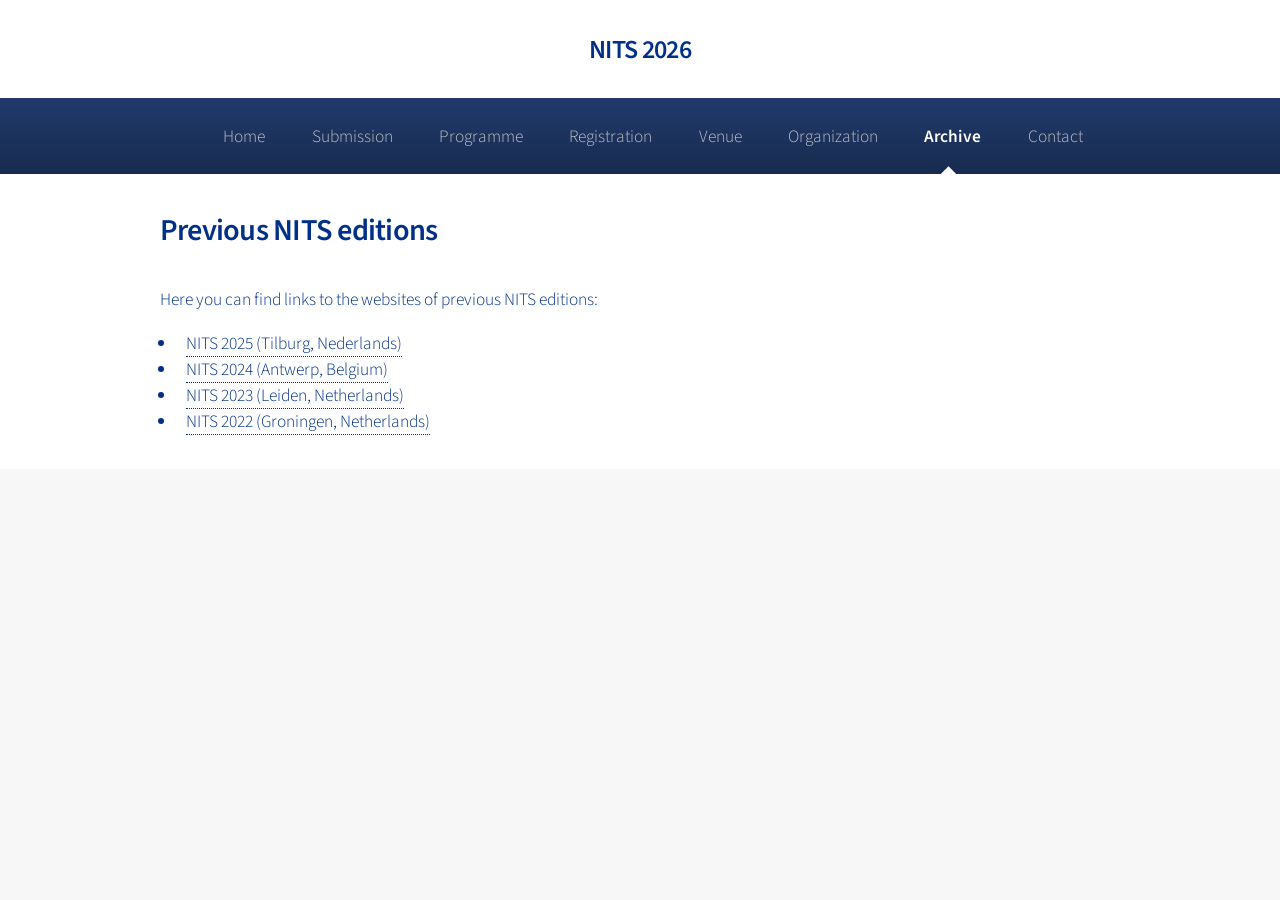
==== archive.html @ 0251e0e7 "Update archive.html" ====
<!DOCTYPE HTML>
<!--
	Arcana by HTML5 UP
	html5up.net | @ajlkn
	Free for personal and commercial use under the CCA 3.0 license (html5up.net/license)
-->
<html>
	<head>
		<title>NITS 2026</title>
		<meta http-equiv="Cache-Control" content="no-cache, no-store, must-revalidate" />
		<meta http-equiv="Pragma" content="no-cache" />
		<meta http-equiv="Expires" content="0" />
		<meta charset="utf-8" />
		<meta name="viewport" content="width=device-width, initial-scale=1, user-scalable=no" />
		<link rel="stylesheet" href="assets/css/main.css" />
		<link rel="icon" href="favicon.ico" type="image/x-icon" />
		<link rel="shortcut icon" href="favicon.ico" type="image/x-icon" />
	</head>
	<body class="is-preload">
		<div id="page-wrapper">
			<div id="header">
				<h1><a href="index.html" id="logo">NITS 2026</a></h1>
				<nav id="nav">
					<ul>
						<li><a href="index.html">Home</a></li>
						<li><a href="submission.html">Submission</a></li>
						<li><a href="programme.html">Programme</a></li>
						<li><a href="registration.html">Registration</a></li>
						<li><a href="venue.html">Venue</a></li>
						<li><a href="organization.html">Organization</a></li>
						<li class="current"><a href="archive.html">Archive</a></li>
						<li><a href="contact.html">Contact</a></li>
					</ul>
				</nav>
			</div>
			<section class="wrapper style1">
				<div class="container">
					<div id="content">
						<article>
							<header>
								<h2>Previous NITS editions</h2>
							</header>
							<p>Here you can find links to the websites of previous NITS editions:</p>
							<div>
								<ul>
									<li><a href="https://nitsnetwork.github.io/nits2025/">NITS 2025 (Tilburg, Nederlands)</a></li>
									<li><a href="https://2024nits.github.io">NITS 2024 (Antwerp, Belgium)</a></li>
									<li><a href="https://nits2022.github.io">NITS 2023 (Leiden, Netherlands)</a></li>
									<li><a href="https://nits2022.github.io/2022">NITS 2022 (Groningen, Netherlands)</a></li>
								</ul>
							</div>
						</article>
					</div>
				</div>
			</section>
			<script src="assets/js/jquery.min.js"></script>
			<script src="assets/js/jquery.dropotron.min.js"></script>
			<script src="assets/js/browser.min.js"></script>
			<script src="assets/js/breakpoints.min.js"></script>
			<script src="assets/js/util.js"></script>
			<script src="assets/js/main.js"></script>
		</div>
	</body>
</html>
---- assets/css/main.css ----
@import url("fontawesome-all.min.css");
@import url("https://fonts.googleapis.com/css?family=Source+Sans+Pro:300,300italic,600,600italic");

/*
	Arcana by HTML5 UP
	html5up.net | @ajlkn
	Free for personal and commercial use under the CCA 3.0 license (html5up.net/license)
*/

html, body, div, span, applet, object,
h1, h2, h3, h4, h5, h6, p, blockquote,
pre, a, abbr, acronym, address, big, cite,
code, del, dfn, em, img, ins, kbd, q, s, samp,
small, strike, strong, sub, sup, tt, var, b,
u, i, center, dl, dt, dd, ol, ul, li, fieldset,
form, label, legend, table, caption, tbody,
tfoot, thead, tr, article, aside,
canvas, details, embed, figure, figcaption,
footer, header, hgroup, menu, nav, output, ruby,
section, summary, time, mark, audio, video {
	margin: 0;
	padding: 0;
	border: 0;
	font-size: 100%;
	font: inherit;
	vertical-align: baseline;}

td{
	margin: 0;
	padding: 0;
	border: 0;
	font-size: 100%;
	font: inherit;
	text-align: left;
}

iframe {
      margin: 0 auto;
      display: block;
      width: 100%;
}

th{
	margin: 0;
	padding: 0;
	border: 0;
	font-size: 100%;
	font-weight: bold;
	text-align: left;
}

article, aside, details, figcaption, figure,
footer, header, hgroup, menu, nav, section {
	display: block;}

body {
	line-height: 1;
}

ol, ul {
	list-style: none;
}

blockquote, q {
	quotes: none;
}

	blockquote:before, blockquote:after, q:before, q:after {
		content: '';
		content: none;
	}

table {
	border-collapse: collapse;
	border-spacing: 0;
}

body {
	-webkit-text-size-adjust: none;
}

mark {
	background-color: transparent;
	color: inherit;
}

input::-moz-focus-inner {
	border: 0;
	padding: 0;
}

input, select, textarea {
	-moz-appearance: none;
	-webkit-appearance: none;
	-ms-appearance: none;
	appearance: none;
}

/* Basic */

	html {
		box-sizing: border-box;
	}

	*, *:before, *:after {
		box-sizing: inherit;
	}

	body {
		background: #f7f7f7 url("images/bg01.png");
	}

		body.is-preload *, body.is-preload *:before, body.is-preload *:after {
			-moz-animation: none !important;
			-webkit-animation: none !important;
			-ms-animation: none !important;
			animation: none !important;
			-moz-transition: none !important;
			-webkit-transition: none !important;
			-ms-transition: none !important;
			transition: none !important;
		}

	body, input, select, textarea {
		color: #003087;
		font-family: 'Source Sans Pro', sans-serif;
		font-size: 16pt;
		font-weight: 300;
		line-height: 1.65em;
	}

	a {
		-moz-transition: color 0.2s ease-in-out, border-color 0.2s ease-in-out, opacity 0.2s ease-in-out;
		-webkit-transition: color 0.2s ease-in-out, border-color 0.2s ease-in-out, opacity 0.2s ease-in-out;
		-ms-transition: color 0.2s ease-in-out, border-color 0.2s ease-in-out, opacity 0.2s ease-in-out;
		transition: color 0.2s ease-in-out, border-color 0.2s ease-in-out, opacity 0.2s ease-in-out;
		color: #003087;
		text-decoration: none;
		border-bottom: dotted 1px;
	}

		a:hover {
			color: #003087;
			border-bottom-color: transparent;
		}

	strong, b {
		font-weight: 600;
	}

	em, i {
		font-style: italic;
	}

	p, ul, ol, dl, table, blockquote {
		margin: 0 0 1em 0;
	}

	h1, h2, h3, h4, h5, h6 {
		color: inherit;
		font-weight: 600;
		line-height: 1.75em;
		margin-bottom: 1em;
	}

		h1 a, h2 a, h3 a, h4 a, h5 a, h6 a {
			color: inherit;
			text-decoration: none;
		}

		h1 em, h2 em, h3 em, h4 em, h5 em, h6 em {
			font-style: normal;
			font-weight: 300;
		}

	h2 {
		font-size: 1.75em;
		letter-spacing: -0.025em;
	}

	h3 {
		font-size: 1.2em;
		letter-spacing: -0.025em;
	}

	sub {
		font-size: 0.8em;
		position: relative;
		top: 0.5em;
	}

	sup {
		font-size: 0.8em;
		position: relative;
		top: -0.5em;
	}

	hr {
		border-top: solid 1px #e0e0e0;
		border: 0;
		margin-bottom: 1.5em;
	}

	blockquote {
		border-left: solid 0.5em #e0e0e0;
		font-style: italic;
		padding: 1em 0 1em 2em;
	}

/* Container */

	.container {
		margin: 0 auto;
		max-width: 100%;
		width: 1400px;
	}

		@media screen and (max-width: 1680px) {

			.container {
				width: 1200px;
			}

		}

		@media screen and (max-width: 1280px) {

			.container {
				width: 960px;
			}

		}

		@media screen and (max-width: 980px) {

			.container {
				width: 95%;
			}

		}

		@media screen and (max-width: 840px) {

			.container {
				width: 95%;
			}

		}

		@media screen and (max-width: 736px) {

			.container {
				width: 90%;
			}

		}

		@media screen and (max-width: 480px) {

			.container {
				width: 100%;
			}

		}

/* Row */

	.row {
		display: flex;
		flex-wrap: wrap;
		box-sizing: border-box;
		align-items: stretch;
	}

		.row > * {
			box-sizing: border-box;
		}

		.row.gtr-uniform > * > :last-child {
			margin-bottom: 0;
		}

		.row.aln-left {
			justify-content: flex-start;
		}

		.row.aln-center {
			justify-content: center;
		}

		.row.aln-right {
			justify-content: flex-end;
		}

		.row.aln-top {
			align-items: flex-start;
		}

		.row.aln-middle {
			align-items: center;
		}

		.row.aln-bottom {
			align-items: flex-end;
		}

		.row > .imp {
			order: -1;
		}

		.row > .col-1 {
			width: 8.33333%;
		}

		.row > .off-1 {
			margin-left: 8.33333%;
		}

		.row > .col-2 {
			width: 16.66667%;
		}

		.row > .off-2 {
			margin-left: 16.66667%;
		}

		.row > .col-3 {
			width: 25%;
		}

		.row > .off-3 {
			margin-left: 25%;
		}

		.row > .col-4 {
			width: 33.33333%;
		}

		.row > .off-4 {
			margin-left: 33.33333%;
		}

		.row > .col-5 {
			width: 41.66667%;
		}

		.row > .off-5 {
			margin-left: 41.66667%;
		}

		.row > .col-6 {
			width: 50%;
		}

		.row > .off-6 {
			margin-left: 50%;
		}

		.row > .col-7 {
			width: 58.33333%;
		}

		.row > .off-7 {
			margin-left: 58.33333%;
		}

		.row > .col-8 {
			width: 66.66667%;
		}

		.row > .off-8 {
			margin-left: 66.66667%;
		}

		.row > .col-9 {
			width: 75%;
		}

		.row > .off-9 {
			margin-left: 75%;
		}

		.row > .col-10 {
			width: 83.33333%;
		}

		.row > .off-10 {
			margin-left: 83.33333%;
		}

		.row > .col-11 {
			width: 91.66667%;
		}

		.row > .off-11 {
			margin-left: 91.66667%;
		}

		.row > .col-12 {
			width: 100%;
		}

		.row > .off-12 {
			margin-left: 100%;
		}

		.row.gtr-0 {
			margin-top: 0px;
			margin-left: 0px;
		}

			.row.gtr-0 > * {
				padding: 0px 0 0 0px;
			}

			.row.gtr-0.gtr-uniform {
				margin-top: 0px;
			}

				.row.gtr-0.gtr-uniform > * {
					padding-top: 0px;
				}

		.row.gtr-25 {
			margin-top: -12.5px;
			margin-left: -12.5px;
		}

			.row.gtr-25 > * {
				padding: 12.5px 0 0 12.5px;
			}

			.row.gtr-25.gtr-uniform {
				margin-top: -12.5px;
			}

				.row.gtr-25.gtr-uniform > * {
					padding-top: 12.5px;
				}

		.row.gtr-50 {
			margin-top: -25px;
			margin-left: -25px;
		}

			.row.gtr-50 > * {
				padding: 25px 0 0 25px;
			}

			.row.gtr-50.gtr-uniform {
				margin-top: -25px;
			}

				.row.gtr-50.gtr-uniform > * {
					padding-top: 25px;
				}

		.row {
			margin-top: -50px;
			margin-left: -50px;
		}

			.row > * {
				padding: 50px 0 0 50px;
			}

			.row.gtr-uniform {
				margin-top: -50px;
			}

				.row.gtr-uniform > * {
					padding-top: 50px;
				}

		.row.gtr-150 {
			margin-top: -75px;
			margin-left: -75px;
		}

			.row.gtr-150 > * {
				padding: 75px 0 0 75px;
			}

			.row.gtr-150.gtr-uniform {
				margin-top: -75px;
			}

				.row.gtr-150.gtr-uniform > * {
					padding-top: 75px;
				}

		.row.gtr-200 {
			margin-top: -100px;
			margin-left: -100px;
		}

			.row.gtr-200 > * {
				padding: 100px 0 0 100px;
			}

			.row.gtr-200.gtr-uniform {
				margin-top: -100px;
			}

				.row.gtr-200.gtr-uniform > * {
					padding-top: 100px;
				}

		@media screen and (max-width: 1680px) {

			.row {
				display: flex;
				flex-wrap: wrap;
				box-sizing: border-box;
				align-items: stretch;
			}

				.row > * {
					box-sizing: border-box;
				}

				.row.gtr-uniform > * > :last-child {
					margin-bottom: 0;
				}

				.row.aln-left {
					justify-content: flex-start;
				}

				.row.aln-center {
					justify-content: center;
				}

				.row.aln-right {
					justify-content: flex-end;
				}

				.row.aln-top {
					align-items: flex-start;
				}

				.row.aln-middle {
					align-items: center;
				}

				.row.aln-bottom {
					align-items: flex-end;
				}

				.row > .imp-wide {
					order: -1;
				}

				.row > .col-1-wide {
					width: 8.33333%;
				}

				.row > .off-1-wide {
					margin-left: 8.33333%;
				}

				.row > .col-2-wide {
					width: 16.66667%;
				}

				.row > .off-2-wide {
					margin-left: 16.66667%;
				}

				.row > .col-3-wide {
					width: 25%;
				}

				.row > .off-3-wide {
					margin-left: 25%;
				}

				.row > .col-4-wide {
					width: 33.33333%;
				}

				.row > .off-4-wide {
					margin-left: 33.33333%;
				}

				.row > .col-5-wide {
					width: 41.66667%;
				}

				.row > .off-5-wide {
					margin-left: 41.66667%;
				}

				.row > .col-6-wide {
					width: 50%;
				}

				.row > .off-6-wide {
					margin-left: 50%;
				}

				.row > .col-7-wide {
					width: 58.33333%;
				}

				.row > .off-7-wide {
					margin-left: 58.33333%;
				}

				.row > .col-8-wide {
					width: 66.66667%;
				}

				.row > .off-8-wide {
					margin-left: 66.66667%;
				}

				.row > .col-9-wide {
					width: 75%;
				}

				.row > .off-9-wide {
					margin-left: 75%;
				}

				.row > .col-10-wide {
					width: 83.33333%;
				}

				.row > .off-10-wide {
					margin-left: 83.33333%;
				}

				.row > .col-11-wide {
					width: 91.66667%;
				}

				.row > .off-11-wide {
					margin-left: 91.66667%;
				}

				.row > .col-12-wide {
					width: 100%;
				}

				.row > .off-12-wide {
					margin-left: 100%;
				}

				.row.gtr-0 {
					margin-top: 0px;
					margin-left: 0px;
				}

					.row.gtr-0 > * {
						padding: 0px 0 0 0px;
					}

					.row.gtr-0.gtr-uniform {
						margin-top: 0px;
					}

						.row.gtr-0.gtr-uniform > * {
							padding-top: 0px;
						}

				.row.gtr-25 {
					margin-top: -10px;
					margin-left: -10px;
				}

					.row.gtr-25 > * {
						padding: 10px 0 0 10px;
					}

					.row.gtr-25.gtr-uniform {
						margin-top: -10px;
					}

						.row.gtr-25.gtr-uniform > * {
							padding-top: 10px;
						}

				.row.gtr-50 {
					margin-top: -20px;
					margin-left: -20px;
				}

					.row.gtr-50 > * {
						padding: 20px 0 0 20px;
					}

					.row.gtr-50.gtr-uniform {
						margin-top: -20px;
					}

						.row.gtr-50.gtr-uniform > * {
							padding-top: 20px;
						}

				.row {
					margin-top: -40px;
					margin-left: -40px;
				}

					.row > * {
						padding: 40px 0 0 40px;
					}

					.row.gtr-uniform {
						margin-top: -40px;
					}

						.row.gtr-uniform > * {
							padding-top: 40px;
						}

				.row.gtr-150 {
					margin-top: -60px;
					margin-left: -60px;
				}

					.row.gtr-150 > * {
						padding: 60px 0 0 60px;
					}

					.row.gtr-150.gtr-uniform {
						margin-top: -60px;
					}

						.row.gtr-150.gtr-uniform > * {
							padding-top: 60px;
						}

				.row.gtr-200 {
					margin-top: -80px;
					margin-left: -80px;
				}

					.row.gtr-200 > * {
						padding: 80px 0 0 80px;
					}

					.row.gtr-200.gtr-uniform {
						margin-top: -80px;
					}

						.row.gtr-200.gtr-uniform > * {
							padding-top: 80px;
						}

		}

		@media screen and (max-width: 1280px) {

			.row {
				display: flex;
				flex-wrap: wrap;
				box-sizing: border-box;
				align-items: stretch;
			}

				.row > * {
					box-sizing: border-box;
				}

				.row.gtr-uniform > * > :last-child {
					margin-bottom: 0;
				}

				.row.aln-left {
					justify-content: flex-start;
				}

				.row.aln-center {
					justify-content: center;
				}

				.row.aln-right {
					justify-content: flex-end;
				}

				.row.aln-top {
					align-items: flex-start;
				}

				.row.aln-middle {
					align-items: center;
				}

				.row.aln-bottom {
					align-items: flex-end;
				}

				.row > .imp-normal {
					order: -1;
				}

				.row > .col-1-normal {
					width: 8.33333%;
				}

				.row > .off-1-normal {
					margin-left: 8.33333%;
				}

				.row > .col-2-normal {
					width: 16.66667%;
				}

				.row > .off-2-normal {
					margin-left: 16.66667%;
				}

				.row > .col-3-normal {
					width: 25%;
				}

				.row > .off-3-normal {
					margin-left: 25%;
				}

				.row > .col-4-normal {
					width: 33.33333%;
				}

				.row > .off-4-normal {
					margin-left: 33.33333%;
				}

				.row > .col-5-normal {
					width: 41.66667%;
				}

				.row > .off-5-normal {
					margin-left: 41.66667%;
				}

				.row > .col-6-normal {
					width: 50%;
				}

				.row > .off-6-normal {
					margin-left: 50%;
				}

				.row > .col-7-normal {
					width: 58.33333%;
				}

				.row > .off-7-normal {
					margin-left: 58.33333%;
				}

				.row > .col-8-normal {
					width: 66.66667%;
				}

				.row > .off-8-normal {
					margin-left: 66.66667%;
				}

				.row > .col-9-normal {
					width: 75%;
				}

				.row > .off-9-normal {
					margin-left: 75%;
				}

				.row > .col-10-normal {
					width: 83.33333%;
				}

				.row > .off-10-normal {
					margin-left: 83.33333%;
				}

				.row > .col-11-normal {
					width: 91.66667%;
				}

				.row > .off-11-normal {
					margin-left: 91.66667%;
				}

				.row > .col-12-normal {
					width: 100%;
				}

				.row > .off-12-normal {
					margin-left: 100%;
				}

				.row.gtr-0 {
					margin-top: 0px;
					margin-left: 0px;
				}

					.row.gtr-0 > * {
						padding: 0px 0 0 0px;
					}

					.row.gtr-0.gtr-uniform {
						margin-top: 0px;
					}

						.row.gtr-0.gtr-uniform > * {
							padding-top: 0px;
						}

				.row.gtr-25 {
					margin-top: -7.5px;
					margin-left: -7.5px;
				}

					.row.gtr-25 > * {
						padding: 7.5px 0 0 7.5px;
					}

					.row.gtr-25.gtr-uniform {
						margin-top: -7.5px;
					}

						.row.gtr-25.gtr-uniform > * {
							padding-top: 7.5px;
						}

				.row.gtr-50 {
					margin-top: -15px;
					margin-left: -15px;
				}

					.row.gtr-50 > * {
						padding: 15px 0 0 15px;
					}

					.row.gtr-50.gtr-uniform {
						margin-top: -15px;
					}

						.row.gtr-50.gtr-uniform > * {
							padding-top: 15px;
						}

				.row {
					margin-top: -30px;
					margin-left: -30px;
				}

					.row > * {
						padding: 30px 0 0 30px;
					}

					.row.gtr-uniform {
						margin-top: -30px;
					}

						.row.gtr-uniform > * {
							padding-top: 30px;
						}

				.row.gtr-150 {
					margin-top: -45px;
					margin-left: -45px;
				}

					.row.gtr-150 > * {
						padding: 45px 0 0 45px;
					}

					.row.gtr-150.gtr-uniform {
						margin-top: -45px;
					}

						.row.gtr-150.gtr-uniform > * {
							padding-top: 45px;
						}

				.row.gtr-200 {
					margin-top: -60px;
					margin-left: -60px;
				}

					.row.gtr-200 > * {
						padding: 60px 0 0 60px;
					}

					.row.gtr-200.gtr-uniform {
						margin-top: -60px;
					}

						.row.gtr-200.gtr-uniform > * {
							padding-top: 60px;
						}

		}

		@media screen and (max-width: 980px) {

			.row {
				display: flex;
				flex-wrap: wrap;
				box-sizing: border-box;
				align-items: stretch;
			}

				.row > * {
					box-sizing: border-box;
				}

				.row.gtr-uniform > * > :last-child {
					margin-bottom: 0;
				}

				.row.aln-left {
					justify-content: flex-start;
				}

				.row.aln-center {
					justify-content: center;
				}

				.row.aln-right {
					justify-content: flex-end;
				}

				.row.aln-top {
					align-items: flex-start;
				}

				.row.aln-middle {
					align-items: center;
				}

				.row.aln-bottom {
					align-items: flex-end;
				}

				.row > .imp-narrow {
					order: -1;
				}

				.row > .col-1-narrow {
					width: 8.33333%;
				}

				.row > .off-1-narrow {
					margin-left: 8.33333%;
				}

				.row > .col-2-narrow {
					width: 16.66667%;
				}

				.row > .off-2-narrow {
					margin-left: 16.66667%;
				}

				.row > .col-3-narrow {
					width: 25%;
				}

				.row > .off-3-narrow {
					margin-left: 25%;
				}

				.row > .col-4-narrow {
					width: 33.33333%;
				}

				.row > .off-4-narrow {
					margin-left: 33.33333%;
				}

				.row > .col-5-narrow {
					width: 41.66667%;
				}

				.row > .off-5-narrow {
					margin-left: 41.66667%;
				}

				.row > .col-6-narrow {
					width: 50%;
				}

				.row > .off-6-narrow {
					margin-left: 50%;
				}

				.row > .col-7-narrow {
					width: 58.33333%;
				}

				.row > .off-7-narrow {
					margin-left: 58.33333%;
				}

				.row > .col-8-narrow {
					width: 66.66667%;
				}

				.row > .off-8-narrow {
					margin-left: 66.66667%;
				}

				.row > .col-9-narrow {
					width: 75%;
				}

				.row > .off-9-narrow {
					margin-left: 75%;
				}

				.row > .col-10-narrow {
					width: 83.33333%;
				}

				.row > .off-10-narrow {
					margin-left: 83.33333%;
				}

				.row > .col-11-narrow {
					width: 91.66667%;
				}

				.row > .off-11-narrow {
					margin-left: 91.66667%;
				}

				.row > .col-12-narrow {
					width: 100%;
				}

				.row > .off-12-narrow {
					margin-left: 100%;
				}

				.row.gtr-0 {
					margin-top: 0px;
					margin-left: 0px;
				}

					.row.gtr-0 > * {
						padding: 0px 0 0 0px;
					}

					.row.gtr-0.gtr-uniform {
						margin-top: 0px;
					}

						.row.gtr-0.gtr-uniform > * {
							padding-top: 0px;
						}

				.row.gtr-25 {
					margin-top: -7.5px;
					margin-left: -7.5px;
				}

					.row.gtr-25 > * {
						padding: 7.5px 0 0 7.5px;
					}

					.row.gtr-25.gtr-uniform {
						margin-top: -7.5px;
					}

						.row.gtr-25.gtr-uniform > * {
							padding-top: 7.5px;
						}

				.row.gtr-50 {
					margin-top: -15px;
					margin-left: -15px;
				}

					.row.gtr-50 > * {
						padding: 15px 0 0 15px;
					}

					.row.gtr-50.gtr-uniform {
						margin-top: -15px;
					}

						.row.gtr-50.gtr-uniform > * {
							padding-top: 15px;
						}

				.row {
					margin-top: -30px;
					margin-left: -30px;
				}

					.row > * {
						padding: 30px 0 0 30px;
					}

					.row.gtr-uniform {
						margin-top: -30px;
					}

						.row.gtr-uniform > * {
							padding-top: 30px;
						}

				.row.gtr-150 {
					margin-top: -45px;
					margin-left: -45px;
				}

					.row.gtr-150 > * {
						padding: 45px 0 0 45px;
					}

					.row.gtr-150.gtr-uniform {
						margin-top: -45px;
					}

						.row.gtr-150.gtr-uniform > * {
							padding-top: 45px;
						}

				.row.gtr-200 {
					margin-top: -60px;
					margin-left: -60px;
				}

					.row.gtr-200 > * {
						padding: 60px 0 0 60px;
					}

					.row.gtr-200.gtr-uniform {
						margin-top: -60px;
					}

						.row.gtr-200.gtr-uniform > * {
							padding-top: 60px;
						}

		}

		@media screen and (max-width: 840px) {

			.row {
				display: flex;
				flex-wrap: wrap;
				box-sizing: border-box;
				align-items: stretch;
			}

				.row > * {
					box-sizing: border-box;
				}

				.row.gtr-uniform > * > :last-child {
					margin-bottom: 0;
				}

				.row.aln-left {
					justify-content: flex-start;
				}

				.row.aln-center {
					justify-content: center;
				}

				.row.aln-right {
					justify-content: flex-end;
				}

				.row.aln-top {
					align-items: flex-start;
				}

				.row.aln-middle {
					align-items: center;
				}

				.row.aln-bottom {
					align-items: flex-end;
				}

				.row > .imp-narrower {
					order: -1;
				}

				.row > .col-1-narrower {
					width: 8.33333%;
				}

				.row > .off-1-narrower {
					margin-left: 8.33333%;
				}

				.row > .col-2-narrower {
					width: 16.66667%;
				}

				.row > .off-2-narrower {
					margin-left: 16.66667%;
				}

				.row > .col-3-narrower {
					width: 25%;
				}

				.row > .off-3-narrower {
					margin-left: 25%;
				}

				.row > .col-4-narrower {
					width: 33.33333%;
				}

				.row > .off-4-narrower {
					margin-left: 33.33333%;
				}

				.row > .col-5-narrower {
					width: 41.66667%;
				}

				.row > .off-5-narrower {
					margin-left: 41.66667%;
				}

				.row > .col-6-narrower {
					width: 50%;
				}

				.row > .off-6-narrower {
					margin-left: 50%;
				}

				.row > .col-7-narrower {
					width: 58.33333%;
				}

				.row > .off-7-narrower {
					margin-left: 58.33333%;
				}

				.row > .col-8-narrower {
					width: 66.66667%;
				}

				.row > .off-8-narrower {
					margin-left: 66.66667%;
				}

				.row > .col-9-narrower {
					width: 75%;
				}

				.row > .off-9-narrower {
					margin-left: 75%;
				}

				.row > .col-10-narrower {
					width: 83.33333%;
				}

				.row > .off-10-narrower {
					margin-left: 83.33333%;
				}

				.row > .col-11-narrower {
					width: 91.66667%;
				}

				.row > .off-11-narrower {
					margin-left: 91.66667%;
				}

				.row > .col-12-narrower {
					width: 100%;
				}

				.row > .off-12-narrower {
					margin-left: 100%;
				}

				.row.gtr-0 {
					margin-top: 0px;
					margin-left: 0px;
				}

					.row.gtr-0 > * {
						padding: 0px 0 0 0px;
					}

					.row.gtr-0.gtr-uniform {
						margin-top: 0px;
					}

						.row.gtr-0.gtr-uniform > * {
							padding-top: 0px;
						}

				.row.gtr-25 {
					margin-top: -7.5px;
					margin-left: -7.5px;
				}

					.row.gtr-25 > * {
						padding: 7.5px 0 0 7.5px;
					}

					.row.gtr-25.gtr-uniform {
						margin-top: -7.5px;
					}

						.row.gtr-25.gtr-uniform > * {
							padding-top: 7.5px;
						}

				.row.gtr-50 {
					margin-top: -15px;
					margin-left: -15px;
				}

					.row.gtr-50 > * {
						padding: 15px 0 0 15px;
					}

					.row.gtr-50.gtr-uniform {
						margin-top: -15px;
					}

						.row.gtr-50.gtr-uniform > * {
							padding-top: 15px;
						}

				.row {
					margin-top: -30px;
					margin-left: -30px;
				}

					.row > * {
						padding: 30px 0 0 30px;
					}

					.row.gtr-uniform {
						margin-top: -30px;
					}

						.row.gtr-uniform > * {
							padding-top: 30px;
						}

				.row.gtr-150 {
					margin-top: -45px;
					margin-left: -45px;
				}

					.row.gtr-150 > * {
						padding: 45px 0 0 45px;
					}

					.row.gtr-150.gtr-uniform {
						margin-top: -45px;
					}

						.row.gtr-150.gtr-uniform > * {
							padding-top: 45px;
						}

				.row.gtr-200 {
					margin-top: -60px;
					margin-left: -60px;
				}

					.row.gtr-200 > * {
						padding: 60px 0 0 60px;
					}

					.row.gtr-200.gtr-uniform {
						margin-top: -60px;
					}

						.row.gtr-200.gtr-uniform > * {
							padding-top: 60px;
						}

		}

		@media screen and (max-width: 736px) {

			.row {
				display: flex;
				flex-wrap: wrap;
				box-sizing: border-box;
				align-items: stretch;
			}

				.row > * {
					box-sizing: border-box;
				}

				.row.gtr-uniform > * > :last-child {
					margin-bottom: 0;
				}

				.row.aln-left {
					justify-content: flex-start;
				}

				.row.aln-center {
					justify-content: center;
				}

				.row.aln-right {
					justify-content: flex-end;
				}

				.row.aln-top {
					align-items: flex-start;
				}

				.row.aln-middle {
					align-items: center;
				}

				.row.aln-bottom {
					align-items: flex-end;
				}

				.row > .imp-mobile {
					order: -1;
				}

				.row > .col-1-mobile {
					width: 8.33333%;
				}

				.row > .off-1-mobile {
					margin-left: 8.33333%;
				}

				.row > .col-2-mobile {
					width: 16.66667%;
				}

				.row > .off-2-mobile {
					margin-left: 16.66667%;
				}

				.row > .col-3-mobile {
					width: 25%;
				}

				.row > .off-3-mobile {
					margin-left: 25%;
				}

				.row > .col-4-mobile {
					width: 33.33333%;
				}

				.row > .off-4-mobile {
					margin-left: 33.33333%;
				}

				.row > .col-5-mobile {
					width: 41.66667%;
				}

				.row > .off-5-mobile {
					margin-left: 41.66667%;
				}

				.row > .col-6-mobile {
					width: 50%;
				}

				.row > .off-6-mobile {
					margin-left: 50%;
				}

				.row > .col-7-mobile {
					width: 58.33333%;
				}

				.row > .off-7-mobile {
					margin-left: 58.33333%;
				}

				.row > .col-8-mobile {
					width: 66.66667%;
				}

				.row > .off-8-mobile {
					margin-left: 66.66667%;
				}

				.row > .col-9-mobile {
					width: 75%;
				}

				.row > .off-9-mobile {
					margin-left: 75%;
				}

				.row > .col-10-mobile {
					width: 83.33333%;
				}

				.row > .off-10-mobile {
					margin-left: 83.33333%;
				}

				.row > .col-11-mobile {
					width: 91.66667%;
				}

				.row > .off-11-mobile {
					margin-left: 91.66667%;
				}

				.row > .col-12-mobile {
					width: 100%;
				}

				.row > .off-12-mobile {
					margin-left: 100%;
				}

				.row.gtr-0 {
					margin-top: 0px;
					margin-left: 0px;
				}

					.row.gtr-0 > * {
						padding: 0px 0 0 0px;
					}

					.row.gtr-0.gtr-uniform {
						margin-top: 0px;
					}

						.row.gtr-0.gtr-uniform > * {
							padding-top: 0px;
						}

				.row.gtr-25 {
					margin-top: -5px;
					margin-left: -5px;
				}

					.row.gtr-25 > * {
						padding: 5px 0 0 5px;
					}

					.row.gtr-25.gtr-uniform {
						margin-top: -5px;
					}

						.row.gtr-25.gtr-uniform > * {
							padding-top: 5px;
						}

				.row.gtr-50 {
					margin-top: -10px;
					margin-left: -10px;
				}

					.row.gtr-50 > * {
						padding: 10px 0 0 10px;
					}

					.row.gtr-50.gtr-uniform {
						margin-top: -10px;
					}

						.row.gtr-50.gtr-uniform > * {
							padding-top: 10px;
						}

				.row {
					margin-top: -20px;
					margin-left: -20px;
				}

					.row > * {
						padding: 20px 0 0 20px;
					}

					.row.gtr-uniform {
						margin-top: -20px;
					}

						.row.gtr-uniform > * {
							padding-top: 20px;
						}

				.row.gtr-150 {
					margin-top: -30px;
					margin-left: -30px;
				}

					.row.gtr-150 > * {
						padding: 30px 0 0 30px;
					}

					.row.gtr-150.gtr-uniform {
						margin-top: -30px;
					}

						.row.gtr-150.gtr-uniform > * {
							padding-top: 30px;
						}

				.row.gtr-200 {
					margin-top: -40px;
					margin-left: -40px;
				}

					.row.gtr-200 > * {
						padding: 40px 0 0 40px;
					}

					.row.gtr-200.gtr-uniform {
						margin-top: -40px;
					}

						.row.gtr-200.gtr-uniform > * {
							padding-top: 40px;
						}

		}

		@media screen and (max-width: 480px) {

			.row {
				display: flex;
				flex-wrap: wrap;
				box-sizing: border-box;
				align-items: stretch;
			}

				.row > * {
					box-sizing: border-box;
				}

				.row.gtr-uniform > * > :last-child {
					margin-bottom: 0;
				}

				.row.aln-left {
					justify-content: flex-start;
				}

				.row.aln-center {
					justify-content: center;
				}

				.row.aln-right {
					justify-content: flex-end;
				}

				.row.aln-top {
					align-items: flex-start;
				}

				.row.aln-middle {
					align-items: center;
				}

				.row.aln-bottom {
					align-items: flex-end;
				}

				.row > .imp-mobilep {
					order: -1;
				}

				.row > .col-1-mobilep {
					width: 8.33333%;
				}

				.row > .off-1-mobilep {
					margin-left: 8.33333%;
				}

				.row > .col-2-mobilep {
					width: 16.66667%;
				}

				.row > .off-2-mobilep {
					margin-left: 16.66667%;
				}

				.row > .col-3-mobilep {
					width: 25%;
				}

				.row > .off-3-mobilep {
					margin-left: 25%;
				}

				.row > .col-4-mobilep {
					width: 33.33333%;
				}

				.row > .off-4-mobilep {
					margin-left: 33.33333%;
				}

				.row > .col-5-mobilep {
					width: 41.66667%;
				}

				.row > .off-5-mobilep {
					margin-left: 41.66667%;
				}

				.row > .col-6-mobilep {
					width: 50%;
				}

				.row > .off-6-mobilep {
					margin-left: 50%;
				}

				.row > .col-7-mobilep {
					width: 58.33333%;
				}

				.row > .off-7-mobilep {
					margin-left: 58.33333%;
				}

				.row > .col-8-mobilep {
					width: 66.66667%;
				}

				.row > .off-8-mobilep {
					margin-left: 66.66667%;
				}

				.row > .col-9-mobilep {
					width: 75%;
				}

				.row > .off-9-mobilep {
					margin-left: 75%;
				}

				.row > .col-10-mobilep {
					width: 83.33333%;
				}

				.row > .off-10-mobilep {
					margin-left: 83.33333%;
				}

				.row > .col-11-mobilep {
					width: 91.66667%;
				}

				.row > .off-11-mobilep {
					margin-left: 91.66667%;
				}

				.row > .col-12-mobilep {
					width: 100%;
				}

				.row > .off-12-mobilep {
					margin-left: 100%;
				}

				.row.gtr-0 {
					margin-top: 0px;
					margin-left: 0px;
				}

					.row.gtr-0 > * {
						padding: 0px 0 0 0px;
					}

					.row.gtr-0.gtr-uniform {
						margin-top: 0px;
					}

						.row.gtr-0.gtr-uniform > * {
							padding-top: 0px;
						}

				.row.gtr-25 {
					margin-top: -5px;
					margin-left: -5px;
				}

					.row.gtr-25 > * {
						padding: 5px 0 0 5px;
					}

					.row.gtr-25.gtr-uniform {
						margin-top: -5px;
					}

						.row.gtr-25.gtr-uniform > * {
							padding-top: 5px;
						}

				.row.gtr-50 {
					margin-top: -10px;
					margin-left: -10px;
				}

					.row.gtr-50 > * {
						padding: 10px 0 0 10px;
					}

					.row.gtr-50.gtr-uniform {
						margin-top: -10px;
					}

						.row.gtr-50.gtr-uniform > * {
							padding-top: 10px;
						}

				.row {
					margin-top: -20px;
					margin-left: -20px;
				}

					.row > * {
						padding: 20px 0 0 20px;
					}

					.row.gtr-uniform {
						margin-top: -20px;
					}

						.row.gtr-uniform > * {
							padding-top: 20px;
						}

				.row.gtr-150 {
					margin-top: -30px;
					margin-left: -30px;
				}

					.row.gtr-150 > * {
						padding: 30px 0 0 30px;
					}

					.row.gtr-150.gtr-uniform {
						margin-top: -30px;
					}

						.row.gtr-150.gtr-uniform > * {
							padding-top: 30px;
						}

				.row.gtr-200 {
					margin-top: -40px;
					margin-left: -40px;
				}

					.row.gtr-200 > * {
						padding: 40px 0 0 40px;
					}

					.row.gtr-200.gtr-uniform {
						margin-top: -40px;
					}

						.row.gtr-200.gtr-uniform > * {
							padding-top: 40px;
						}

		}

/* Section/Article */

	section.special, article.special {
		text-align: center;
	}

	header p {
		color: #999;
		font-size: 1.25em;
		position: relative;
		margin-top: -1.25em;
		margin-bottom: 2.25em;
	}

	header.major {
		text-align: center;
		margin: 0 0 2em 0;
	}

		header.major h2 {
			font-size: 2.25em;
		}

		header.major p {
			position: relative;
			border-top: solid 1px #e0e0e0;
			padding: 1em 0 0 0;
			margin: 0;
			top: -1em;
			font-size: 1.5em;
			letter-spacing: -0.025em;
		}

	footer {
		margin: 0 0 3em 0;
	}

		footer > :last-child {
			margin-bottom: 0;
		}

		footer.major {
			padding-top: 3em;
		}

/* Form */

	input[type="text"],
	input[type="password"],
	input[type="email"],
	textarea {
		-moz-appearance: none;
		-webkit-appearance: none;
		-ms-appearance: none;
		appearance: none;
		-moz-transition: border-color 0.2s ease-in-out;
		-webkit-transition: border-color 0.2s ease-in-out;
		-ms-transition: border-color 0.2s ease-in-out;
		transition: border-color 0.2s ease-in-out;
		background: #fff;
		border: solid 1px #e0e0e0;
		border-radius: 5px;
		color: inherit;
		display: block;
		outline: 0;
		padding: 0.75em;
		text-decoration: none;
		width: 100%;
	}

		input[type="text"]:focus,
		input[type="password"]:focus,
		input[type="email"]:focus,
		textarea:focus {
			border-color: #CD7F32;
		}

	input[type="text"],
	input[type="password"],
	input[type="email"] {
		line-height: 1em;
	}

	label {
		display: block;
		color: inherit;
		font-weight: 600;
		line-height: 1.75em;
		margin-bottom: 0.5em;
	}

	::-webkit-input-placeholder {
		color: #999;
		position: relative;
		top: 3px;
	}

	:-moz-placeholder {
		color: #999;
	}

	::-moz-placeholder {
		color: #999;
	}

	:-ms-input-placeholder {
		color: #999;
	}

/* Image */

	.image {
		border: 0;
		display: inline-block;
		position: relative;
		border-radius: 5px;
	}

		.image img {
			display: block;
			border-radius: 5px;
		}

		.image.left {
			display: block;
			float: left;
			margin: 0 2em 2em 0;
			position: relative;
			top: 0.25em;
		}

			.image.left img {
				display: block;
				max-height: 150px;
			}

		.image.fit {
			display: block;
		}

			.image.fit img {
				display: block;
				width: 100%;
			}

		.image.featured {
			display: block;
			margin: 0 0 2em 0;
		}

			.image.featured img {
				display: block;
				width: 100%;
			}

/* Icon */

	.icon {
		text-decoration: none;
		position: relative;
		text-decoration: none;
	}

		.icon:before {
			-moz-osx-font-smoothing: grayscale;
			-webkit-font-smoothing: antialiased;
			display: inline-block;
			font-style: normal;
			font-variant: normal;
			text-rendering: auto;
			line-height: 1;
			text-transform: none !important;
			font-family: 'Font Awesome 5 Free';
			font-weight: 400;
		}

		.icon > .label {
			display: none;
		}

		.icon:before {
			line-height: inherit;
		}

		.icon.solid:before {
			font-weight: 900;
		}

		.icon.brands:before {
			font-family: 'Font Awesome 5 Brands';
		}

		.icon.major {
			text-align: center;
			cursor: default;
			background-color: #CD7F32;
			background-image: -moz-linear-gradient(top, rgba(0,0,0,0), rgba(0,0,0,0.15)), url("images/bg01.png");
			background-image: -webkit-linear-gradient(top, rgba(0,0,0,0), rgba(0,0,0,0.15)), url("images/bg01.png");
			background-image: -ms-linear-gradient(top, rgba(0,0,0,0), rgba(0,0,0,0.15)), url("images/bg01.png");
			background-image: linear-gradient(top, rgba(0,0,0,0), rgba(0,0,0,0.15)), url("images/bg01.png");
			color: #fff;
			border-radius: 100%;
			display: inline-block;
			width: 5em;
			height: 5em;
			line-height: 5em;
			box-shadow: 0 0 0 7px white, 0 0 0 8px #e0e0e0;
			margin: 0 0 2em 0;
		}

			.icon.major:before {
				font-size: 36px;
			}

/* Lists */

	ol {
		list-style: decimal;
		padding-left: 1.25em;
	}

		ol li {
			padding-left: 0.25em;
		}

	ul {
		list-style: disc;
		padding-left: 1em;
	}

		ul li {
			padding-left: 0.5em;
		}

/* Links */

	ul.links {
		list-style: none;
		padding-left: 0;
	}

		ul.links li {
			line-height: 2.5em;
			padding-left: 0;
		}

/* Icons */

	ul.icons {
		cursor: default;
		list-style: none;
		padding-left: 0;
	}

		ul.icons li {
			display: inline-block;
			line-height: 1em;
			padding-left: 1.5em;
		}

			ul.icons li:first-child {
				padding-left: 0;
			}

			ul.icons li a, ul.icons li span {
				font-size: 2em;
				border: 0;
			}

/* Menu */

	ul.menu {
		list-style: none;
		padding-left: 0;
	}

		ul.menu li {
			border-left: solid 1px #e0e0e0;
			display: inline-block;
			padding: 0 0 0 1em;
			margin: 0 0 0 1em;
		}

			ul.menu li:first-child {
				border-left: 0;
				margin-left: 0;
				padding-left: 0;
			}

/* Actions */

	ul.actions {
		display: -moz-flex;
		display: -webkit-flex;
		display: -ms-flex;
		display: flex;
		cursor: default;
		list-style: none;
		margin-left: -1em;
		padding-left: 0;
	}

		ul.actions li {
			padding: 0 0 0 1em;
			vertical-align: middle;
		}

		ul.actions.special {
			-moz-justify-content: center;
			-webkit-justify-content: center;
			-ms-justify-content: center;
			justify-content: center;
			width: 100%;
			margin-left: 0;
		}

			ul.actions.special li:first-child {
				padding-left: 0;
			}

		ul.actions.stacked {
			-moz-flex-direction: column;
			-webkit-flex-direction: column;
			-ms-flex-direction: column;
			flex-direction: column;
			margin-left: 0;
		}

			ul.actions.stacked li {
				padding: 1.25em 0 0 0;
			}

				ul.actions.stacked li:first-child {
					padding-top: 0;
				}

		ul.actions.fit {
			width: calc(100% + 1em);
		}

			ul.actions.fit li {
				-moz-flex-grow: 1;
				-webkit-flex-grow: 1;
				-ms-flex-grow: 1;
				flex-grow: 1;
				-moz-flex-shrink: 1;
				-webkit-flex-shrink: 1;
				-ms-flex-shrink: 1;
				flex-shrink: 1;
				width: 100%;
			}

				ul.actions.fit li > * {
					width: 100%;
				}

			ul.actions.fit.stacked {
				width: 100%;
			}

		@media screen and (max-width: 736px) {

			ul.actions:not(.fixed) {
				-moz-flex-direction: column;
				-webkit-flex-direction: column;
				-ms-flex-direction: column;
				flex-direction: column;
				margin-left: 0;
				width: 100% !important;
			}

				ul.actions:not(.fixed) li {
					-moz-flex-grow: 1;
					-webkit-flex-grow: 1;
					-ms-flex-grow: 1;
					flex-grow: 1;
					-moz-flex-shrink: 1;
					-webkit-flex-shrink: 1;
					-ms-flex-shrink: 1;
					flex-shrink: 1;
					padding: 1em 0 0 0;
					text-align: center;
					width: 100%;
				}

					ul.actions:not(.fixed) li > * {
						width: 100%;
					}

					ul.actions:not(.fixed) li:first-child {
						padding-top: 0;
					}

					ul.actions:not(.fixed) li input[type="submit"],
					ul.actions:not(.fixed) li input[type="reset"],
					ul.actions:not(.fixed) li input[type="button"],
					ul.actions:not(.fixed) li button,
					ul.actions:not(.fixed) li .button {
						width: 100%;
					}

						ul.actions:not(.fixed) li input[type="submit"].icon:before,
						ul.actions:not(.fixed) li input[type="reset"].icon:before,
						ul.actions:not(.fixed) li input[type="button"].icon:before,
						ul.actions:not(.fixed) li button.icon:before,
						ul.actions:not(.fixed) li .button.icon:before {
							margin-left: -0.5em;
						}

		}

/* Tables */

	table {
		width: 100%;
	}

		table.default {
			width: 100%;
		}

			table.default tbody tr {
				border-bottom: solid 1px #e0e0e0;
			}

			table.default td {
				padding: 0.5em 1em 0.5em 1em;
				text-align: left;
			}

			table.default th {
				font-weight: 600;
				padding: 0.5em 1em 0.5em 1em;
				text-align: left;
			}

			table.default thead {
				background-color: #555555;
				background-image: -moz-linear-gradient(top, rgba(0,0,0,0), rgba(0,0,0,0.15)), url("../sass/images/bg01.png");
				background-image: -webkit-linear-gradient(top, rgba(0,0,0,0), rgba(0,0,0,0.15)), url("../sass/images/bg01.png");
				background-image: -ms-linear-gradient(top, rgba(0,0,0,0), rgba(0,0,0,0.15)), url("../sass/images/bg01.png");
				background-image: linear-gradient(top, rgba(0,0,0,0), rgba(0,0,0,0.15)), url("../sass/images/bg01.png");
				color: #fff;
			}

/* Button */

	input[type="submit"],
	input[type="reset"],
	input[type="button"],
	button,
	.button {
		-moz-appearance: none;
		-webkit-appearance: none;
		-ms-appearance: none;
		appearance: none;
		-moz-transition: background-color 0.2s ease-in-out, color 0.2s ease-in-out, box-shadow 0.2s ease-in-out;
		-webkit-transition: background-color 0.2s ease-in-out, color 0.2s ease-in-out, box-shadow 0.2s ease-in-out;
		-ms-transition: background-color 0.2s ease-in-out, color 0.2s ease-in-out, box-shadow 0.2s ease-in-out;
		transition: background-color 0.2s ease-in-out, color 0.2s ease-in-out, box-shadow 0.2s ease-in-out;
		background-image: -moz-linear-gradient(top, rgba(0,0,0,0), rgba(0,0,0,0.15)), url("../sass/images/bg01.png");
		background-image: -webkit-linear-gradient(top, rgba(0,0,0,0), rgba(0,0,0,0.15)), url("../sass/images/bg01.png");
		background-image: -ms-linear-gradient(top, rgba(0,0,0,0), rgba(0,0,0,0.15)), url("../sass/images/bg01.png");
		background-image: linear-gradient(top, rgba(0,0,0,0), rgba(0,0,0,0.15)), url("../sass/images/bg01.png");
		background-color: #CD7F32;
		border-radius: 5px;
		border: 0;
		color: #fff;
		cursor: pointer;
		display: inline-block;
		padding: 0 1.5em;
		line-height: 2.75em;
		min-width: 9em;
		text-align: center;
		text-decoration: none;
		font-weight: 600;
		letter-spacing: -0.025em;
	}

		input[type="submit"]:hover,
		input[type="reset"]:hover,
		input[type="button"]:hover,
		button:hover,
		.button:hover {
			background-color: #50c8fc;
			color: #fff !important;
		}

		input[type="submit"]:active,
		input[type="reset"]:active,
		input[type="button"]:active,
		button:active,
		.button:active {
			background-color: #1eb8fb;
			color: #fff;
		}

		input[type="submit"].alt,
		input[type="reset"].alt,
		input[type="button"].alt,
		button.alt,
		.button.alt {
			background-color: #555555;
			color: #fff;
		}

			input[type="submit"].alt:hover,
			input[type="reset"].alt:hover,
			input[type="button"].alt:hover,
			button.alt:hover,
			.button.alt:hover {
				background-color: #626262;
			}

			input[type="submit"].alt:active,
			input[type="reset"].alt:active,
			input[type="button"].alt:active,
			button.alt:active,
			.button.alt:active {
				background-color: #484848;
			}

		input[type="submit"].icon:before,
		input[type="reset"].icon:before,
		input[type="button"].icon:before,
		button.icon:before,
		.button.icon:before {
			margin-right: 0.5em;
		}

		input[type="submit"].fit,
		input[type="reset"].fit,
		input[type="button"].fit,
		button.fit,
		.button.fit {
			width: 100%;
		}

		input[type="submit"].small,
		input[type="reset"].small,
		input[type="button"].small,
		button.small,
		.button.small {
			font-size: 0.8em;
		}

/* Box */

	.box.highlight {
		text-align: center;
	}

	.box.post {
		position: relative;
		margin: 0 0 2em 0;
	}

		.box.post:after {
			content: '';
			display: block;
			clear: both;
		}

		.box.post .inner {
			margin-left: calc(30% + 2em);
		}

			.box.post .inner > :last-child {
				margin-bottom: 0;
			}

		.box.post .image {
			width: 30%;
			margin: 0;
		}

/* Header */

	#header {
		text-align: center;
		padding: 3em 0 0 0;
		background-color: #fff;
		background-image: url("images/bg02.png"), url("images/bg02.png"), url("images/bg01.png");
		background-position: top left,					top left,					top left;
		background-size: 100% 6em,					100% 6em,					auto;
		background-repeat: no-repeat,					no-repeat,					repeat;
	}

		#header h1 {
			padding: 0 0 2.75em 0;
			margin: 0;
		}

			#header h1 a {
				font-size: 1.5em;
				letter-spacing: -0.025em;
				border: 0;
			}

	#nav {
		cursor: default;
		background-color: #203A6B;
		background-image: -moz-linear-gradient(top, rgba(0,0,0,0), rgba(0,0,0,0.3)), url("../sass/images/bg01.png");
		background-image: -webkit-linear-gradient(top, rgba(0,0,0,0), rgba(0,0,0,0.3)), url("../sass/images/bg01.png");
		background-image: -ms-linear-gradient(top, rgba(0,0,0,0), rgba(0,0,0,0.3)), url("../sass/images/bg01.png");
		background-image: linear-gradient(top, rgba(0,0,0,0), rgba(0,0,0,0.3)), url("../sass/images/bg01.png");
		padding: 0;
	}

		#nav:after {
			content: '';
			display: block;
			width: 100%;
			height: 0.75em;
			background-color: white;
			background-image: url("images/bg01.png");
		}

		#nav > ul {
			margin: 0;
		}

			#nav > ul > li {
				position: relative;
				display: inline-block;
				margin-left: 1em;
			}

				#nav > ul > li a {
					color: #c0c0c0;
					text-decoration: none;
					border: 0;
					display: block;
					padding: 1.5em 0.5em 1.35em 0.5em;
				}

				#nav > ul > li:first-child {
					margin-left: 0;
				}

				#nav > ul > li:hover a {
					color: #fff;
				}

				#nav > ul > li.current {
					font-weight: 600;
				}

					#nav > ul > li.current:before {
						-moz-transform: rotateZ(45deg);
						-webkit-transform: rotateZ(45deg);
						-ms-transform: rotateZ(45deg);
						transform: rotateZ(45deg);
						width: 0.75em;
						height: 0.75em;
						content: '';
						display: block;
						position: absolute;
						bottom: -0.5em;
						left: 50%;
						margin-left: -0.375em;
						background-color: white;
						background-image: url("images/bg01.png");
					}

					#nav > ul > li.current a {
						color: #fff;
					}

				#nav > ul > li.active a {
					color: #fff;
				}

				#nav > ul > li.active.current:before {
					opacity: 0;
				}

				#nav > ul > li > ul {
					display: none;
				}

/* Dropotron */

	.dropotron {
		background-image: -moz-linear-gradient(top, rgba(0,0,0,0.3), rgba(0,0,0,0)), url("../sass/images/bg01.png");
		background-image: -webkit-linear-gradient(top, rgba(0,0,0,0.3), rgba(0,0,0,0)), url("../sass/images/bg01.png");
		background-image: -ms-linear-gradient(top, rgba(0,0,0,0.3), rgba(0,0,0,0)), url("../sass/images/bg01.png");
		background-image: linear-gradient(top, rgba(0,0,0,0.3), rgba(0,0,0,0)), url("../sass/images/bg01.png");
		background-color: #203A6B;
		border-radius: 5px;
		color: #fff;
		min-width: 10em;
		padding: 1em 0;
		text-align: center;
		box-shadow: 0 1em 1em 0 rgba(0, 46, 101, 0.5);
		list-style: none;
	}

		.dropotron > li {
			line-height: 2em;
			padding: 0 1.1em 0 1em;
		}

			.dropotron > li > a {
				color: #c0c0c0;
				text-decoration: none;
				border: 0;
			}

			.dropotron > li.active > a, .dropotron > li:hover > a {
				color: #fff;
			}

		.dropotron.level-0 {
			border-radius: 0 0 5px 5px;
			font-size: 0.9em;
			padding-top: 0;
			margin-top: -1px;
		}

/* Banner */

	#banner {
		background-image: url("../../images/tiu-visual.jpg");
		background-position: center;
		background-size: cover;
		background-repeat: no-repeat;
		height: 24em;
		text-align: center;
		position: relative;
	}

		#banner header {
			position: absolute;
			bottom: 0;
			left: 0;
			width: 100%;
			background: #203A6B;
			background: rgba(0, 46, 101, 0.75);
			color: #fff;
			padding: 1.5em 0;
		}

			#banner header h2 {
				display: inline-block;
				margin: 0;
				font-size: 1.25em;
				vertical-align: middle;
			}

				#banner header h2 em {
					opacity: 0.75;
				}

				#banner header h2 a {
					border-bottom-color: rgba(255, 255, 255, 0.5);
				}

					#banner header h2 a:hover {
						border-bottom-color: transparent;
					}

			#banner header .button {
				vertical-align: middle;
				margin-left: 1em;
			}

/* Wrapper */

	.wrapper {
		padding: 2em 0 1em 0;
	}

		.wrapper.style1 {
			background: #fff;
		}

		.wrapper.style2 {
			background-color: #fff;
			background-image: url("../sass/images/bg02.png"), url("../sass/images/bg03.png"), url("../sass/images/bg01.png");
			background-position: top left,						bottom left,					top left;
			background-size: 100% 6em,						100% 6em,						auto;
			background-repeat: no-repeat,						no-repeat,						repeat;
		}

		.wrapper.style3 {
			background-color: #CD7F32;
			background-image: -moz-linear-gradient(top, rgba(0,0,0,0), rgba(0,0,0,0.15)), url("../sass/images/bg01.png");
			background-image: -webkit-linear-gradient(top, rgba(0,0,0,0), rgba(0,0,0,0.15)), url("../sass/images/bg01.png");
			background-image: -ms-linear-gradient(top, rgba(0,0,0,0), rgba(0,0,0,0.15)), url("../sass/images/bg01.png");
			background-image: linear-gradient(top, rgba(0,0,0,0), rgba(0,0,0,0.15)), url("../sass/images/bg01.png");
			color: #fff;
		}

			.wrapper.style3 .button {
				background: #fff;
				color: #203A6B;
			}

				.wrapper.style3 .button:hover {
					color: #CD7F32 !important;
				}

/* CTA */

	#cta {
		text-align: center;
		padding: 3.5em 0;
	}

		#cta header h2 {
			display: inline-block;
			vertical-align: middle;
			margin: 0;
		}

		#cta header .button {
			vertical-align: middle;
			margin-left: 1em;
		}

/* Footer */

	#footer {
		padding: 4em 0 8em 0;
	}

		#footer a {
			color: inherit;
			border-bottom-color: rgba(71, 71, 71, 0.25);
		}

			#footer a:hover {
				color: #203A6B;
				border-bottom-color: transparent;
			}

		#footer .container {
			margin-bottom: 4em;
		}

		#footer .icons {
			text-align: center;
			margin: 0;
		}

			#footer .icons a {
				color: #999;
			}

				#footer .icons a:hover {
					color: #203A6B;
				}

		#footer .copyright {
			color: #999;
			margin-top: 1.5em;
			text-align: center;
			font-size: 0.9em;
		}

/* Wide */

	@media screen and (max-width: 1680px) {

		/* Basic */

			body, input, select, textarea {
				font-size: 14pt;
				line-height: 1.5em;
			}

		/* Banner */

			#banner {
				height: 16em;
			}

	}

/* Normal */

	@media screen and (max-width: 1280px) {

		/* Basic */

			body, input, select, textarea {
				font-size: 13pt;
				line-height: 1.5em;
			}

		/* Lists */

			ol {
				padding-left: 1.25em;
			}

				ol li {
					padding-left: 0.25em;
				}

		/* Icons */

			ul.icons li a, ul.icons li span {
				font-size: 1.5em;
			}

		/* Header */

			#header {
				padding: 2em 0 0 0;
			}

				#header h1 {
					padding: 0 0 1.75em 0;
				}

		/* Banner */

			#banner {
				height: 16em;
			}

		/* Wrapper */

			.wrapper {
				padding: 1em 0 1em 0;
			}

		/* CTA */

			#cta {
				padding: 2em 0;
			}

		/* Footer */

			#footer {
				padding: 3em 0 3em 0;
			}

				#footer .container {
					margin-bottom: 1em;
				}

	}

/* Narrow */

	@media screen and (max-width: 980px) {

		/* Basic */

			body, input, select, textarea {
				font-size: 12pt;
				line-height: 1.5em;
			}

	}

/* Narrower */

	#navPanel, #titleBar {
		display: none;
	}

	@media screen and (max-width: 840px) {

		/* Basic */

			html, body {
				overflow-x: hidden;
			}

			body, input, select, textarea {
				font-size: 13pt;
			}

			h1, h2, h3, h4, h5, h6 {
				margin-bottom: 0.5em;
			}

			header p {
				margin-top: -0.75em;
			}

			header.major {
				text-align: center;
				margin: 0 0 2em 0;
			}

				header.major h2 {
					font-size: 1.75em;
				}

				header.major p {
					top: -0.25em;
					font-size: 1.25em;
				}

		/* Box */

			.box.highlight {
				text-align: left;
				position: relative;
				padding-left: 7em;
			}

				.box.highlight i {
					position: absolute;
					margin: 0;
					left: 0;
					top: 0.25em;
				}

			.box.post .inner {
				margin-left: calc(20% + 2em);
			}

			.box.post .image {
				width: 20%;
			}

		/* Header */

			#header {
				display: none;
			}

		/* Banner */

			#banner {
				height: 16em;
			}

				#banner header h2 {
					display: block;
				}

				#banner header .button {
					margin: 1em 0 0 0;
				}

		/* CTA */

			#cta {
				padding: 1.5em 0;
			}

				#cta header h2 {
					display: block;
				}

				#cta header .button {
					margin: 1em 0 0 0;
				}

		/* Footer */

			#footer {
				text-align: center;
			}

				#footer .container {
					margin-bottom: 4em;
				}

				#footer form .actions {
					-moz-justify-content: center;
					-webkit-justify-content: center;
					-ms-justify-content: center;
					justify-content: center;
					width: 100%;
					margin-left: 0;
				}

					#footer form .actions li:first-child {
						padding-left: 0;
					}

		/* Nav */

			#page-wrapper {
				-moz-backface-visibility: hidden;
				-webkit-backface-visibility: hidden;
				-ms-backface-visibility: hidden;
				backface-visibility: hidden;
				-moz-transition: -moz-transform 0.5s ease;
				-webkit-transition: -webkit-transform 0.5s ease;
				-ms-transition: -ms-transform 0.5s ease;
				transition: transform 0.5s ease;
				padding-bottom: 1px;
				padding-top: 44px;
			}

			#titleBar {
				-moz-backface-visibility: hidden;
				-webkit-backface-visibility: hidden;
				-ms-backface-visibility: hidden;
				backface-visibility: hidden;
				-moz-transition: -moz-transform 0.5s ease;
				-webkit-transition: -webkit-transform 0.5s ease;
				-ms-transition: -ms-transform 0.5s ease;
				transition: transform 0.5s ease;
				display: block;
				height: 44px;
				left: 0;
				position: fixed;
				top: 0;
				width: 100%;
				z-index: 10001;
				background-color: #203A6B;
				background-image: -moz-linear-gradient(top, rgba(0,0,0,0), rgba(0,0,0,0.3)), url("../sass/images/bg01.png");
				background-image: -webkit-linear-gradient(top, rgba(0,0,0,0), rgba(0,0,0,0.3)), url("../sass/images/bg01.png");
				background-image: -ms-linear-gradient(top, rgba(0,0,0,0), rgba(0,0,0,0.3)), url("../sass/images/bg01.png");
				background-image: linear-gradient(top, rgba(0,0,0,0), rgba(0,0,0,0.3)), url("../sass/images/bg01.png");
				height: 44px;
				line-height: 44px;
				box-shadow: 0 4px 0 0 #203A6B;
			}

				#titleBar .title {
					display: block;
					position: relative;
					font-weight: 600;
					text-align: center;
					color: #fff;
					z-index: 1;
				}

					#titleBar .title em {
						font-style: normal;
						font-weight: 300;
					}

				#titleBar .toggle {
					text-decoration: none;
					border: 0;
					height: 60px;
					left: 0;
					position: absolute;
					top: 0;
					width: 80px;
					z-index: 2;
				}

					#titleBar .toggle:before {
						-moz-osx-font-smoothing: grayscale;
						-webkit-font-smoothing: antialiased;
						display: inline-block;
						font-style: normal;
						font-variant: normal;
						text-rendering: auto;
						line-height: 1;
						text-transform: none !important;
						font-family: 'Font Awesome 5 Free';
						font-weight: 900;
					}

					#titleBar .toggle:before {
						content: '\f0c9';
						display: block;
						height: 44px;
						line-height: inherit;
						text-align: center;
						width: 44px;
						color: #fff;
						opacity: 0.5;
					}

					#titleBar .toggle:active:before {
						opacity: 0.75;
					}

			#navPanel {
				background-color: #203A6B;
				box-shadow: inset -1px 0 3px 0 rgba(0, 46, 101, 0.5);
				background-image: -moz-linear-gradient(left, rgba(0,0,0,0) 75%, rgba(0,0,0,0.15)), url("../sass/images/bg01.png");
				background-image: -webkit-linear-gradient(left, rgba(0,0,0,0) 75%, rgba(0,0,0,0.15)), url("../sass/images/bg01.png");
				background-image: -ms-linear-gradient(left, rgba(0,0,0,0) 75%, rgba(0,0,0,0.15)), url("../sass/images/bg01.png");
				background-image: linear-gradient(left, rgba(0,0,0,0) 75%, rgba(0,0,0,0.15)), url("../sass/images/bg01.png");
				-moz-backface-visibility: hidden;
				-webkit-backface-visibility: hidden;
				-ms-backface-visibility: hidden;
				backface-visibility: hidden;
				-moz-transform: translateX(-275px);
				-webkit-transform: translateX(-275px);
				-ms-transform: translateX(-275px);
				transform: translateX(-275px);
				-moz-transition: -moz-transform 0.5s ease;
				-webkit-transition: -webkit-transform 0.5s ease;
				-ms-transition: -ms-transform 0.5s ease;
				transition: transform 0.5s ease;
				display: block;
				height: 100%;
				left: 0;
				overflow-y: auto;
				position: fixed;
				top: 0;
				width: 275px;
				z-index: 10002;
			}

				#navPanel .link {
					border-bottom: 0;
					border-top: solid 1px rgba(255, 255, 255, 0.05);
					color: #888;
					display: block;
					height: 48px;
					line-height: 48px;
					padding: 0 1em 0 1em;
					text-decoration: none;
				}

					#navPanel .link:first-child {
						border-top: 0;
					}

					#navPanel .link.depth-0 {
						color: #fff;
					}

					#navPanel .link .indent-1 {
						display: inline-block;
						width: 1em;
					}

					#navPanel .link .indent-2 {
						display: inline-block;
						width: 2em;
					}

					#navPanel .link .indent-3 {
						display: inline-block;
						width: 3em;
					}

					#navPanel .link .indent-4 {
						display: inline-block;
						width: 4em;
					}

					#navPanel .link .indent-5 {
						display: inline-block;
						width: 5em;
					}

			body.navPanel-visible #page-wrapper {
				-moz-transform: translateX(275px);
				-webkit-transform: translateX(275px);
				-ms-transform: translateX(275px);
				transform: translateX(275px);
			}

			body.navPanel-visible #titleBar {
				-moz-transform: translateX(275px);
				-webkit-transform: translateX(275px);
				-ms-transform: translateX(275px);
				transform: translateX(275px);
			}

			body.navPanel-visible #navPanel {
				-moz-transform: translateX(0);
				-webkit-transform: translateX(0);
				-ms-transform: translateX(0);
				transform: translateX(0);
			}

	}

/* Mobile */

	@media screen and (max-width: 736px) {

		/* Basic */

			body, input, select, textarea {
				font-size: 11pt;
				line-height: 1.35em;
			}

			h2 {
				font-size: 1.25em;
				letter-spacing: 0;
				line-height: 1.35em;
			}

			h3 {
				font-size: 1em;
				letter-spacing: 0;
				line-height: 1.35em;
			}

			header p {
				margin-top: -0.5em;
				font-size: 1em;
			}

			header.major {
				padding: 0 20px;
			}

				header.major h2 {
					font-size: 1.25em;
				}

				header.major p {
					top: 0;
					margin-top: 1.25em;
					font-size: 1em;
				}

		/* Menu */

			ul.menu li {
				border: 0;
				padding: 0;
				margin: 0;
				display: block;
				line-height: 2em;
			}

		/* Banner */

			#banner {
				height: 12em;
			}

		/* Wrapper */

			.wrapper {
				padding: 2em 0 1px 0;
			}

	}

/* Mobile (Portrait) */

	@media screen and (max-width: 480px) {

		/* Icon */

			.icon.major {
				width: 4em;
				height: 4em;
				line-height: 4em;
				box-shadow: 0 0 0 7px white, 0 0 0 8px #e0e0e0;
			}

				.icon.major:before {
					font-size: 24px;
				}

		/* Button */

			input[type="submit"],
			input[type="reset"],
			input[type="button"],
			button,
			.button {
				width: 100%;
				display: block;
			}

		/* Box */

			.box.highlight {
				padding-left: calc(4em + 30px);
			}

			.box.post .inner {
				margin-left: calc(30% + 20px);
			}

			.box.post .image {
				width: 30%;
			}

		/* Banner */

			#banner {
				height: 16em;
			}

				#banner header {
					padding: 20px;
				}

		/* Wrapper */

			.wrapper {
				padding: 2em 20px 1px 20px;
			}

		/* CTA */

			#cta {
				padding: 20px;
			}

		/* Footer */

			#footer {
				padding: 2em 20px;
				text-align: left;
			}

	}
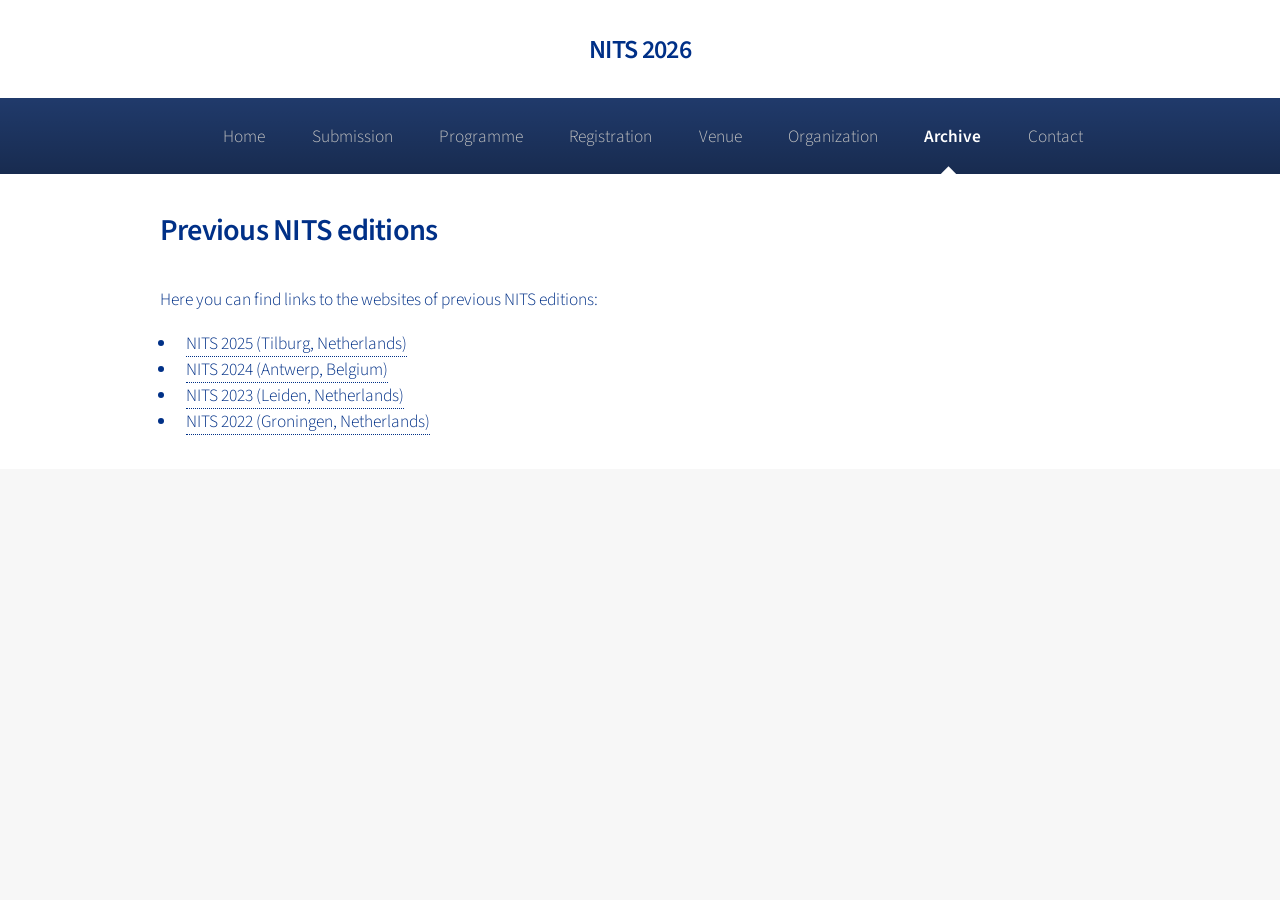
==== commit 71aee65f: "Update archive.html" ====
--- a/archive.html
+++ b/archive.html
@@ -43,7 +43,7 @@
 							<p>Here you can find links to the websites of previous NITS editions:</p>
 							<div>
 								<ul>
-									<li><a href="https://nitsnetwork.github.io/nits2025/">NITS 2025 (Tilburg, Nederlands)</a></li>
+									<li><a href="https://nitsnetwork.github.io/nits2025/">NITS 2025 (Tilburg, Netherlands)</a></li>
 									<li><a href="https://2024nits.github.io">NITS 2024 (Antwerp, Belgium)</a></li>
 									<li><a href="https://nits2022.github.io">NITS 2023 (Leiden, Netherlands)</a></li>
 									<li><a href="https://nits2022.github.io/2022">NITS 2022 (Groningen, Netherlands)</a></li>
--- a/assets/css/main.css
+++ b/assets/css/main.css
@@ -2699,7 +2699,7 @@
 /* Banner */
 
 	#banner {
-		background-image: url("../../images/tiu-visual.jpg");
+		background-image: url("../../images/banner.jpg");
 		background-position: center;
 		background-size: cover;
 		background-repeat: no-repeat;
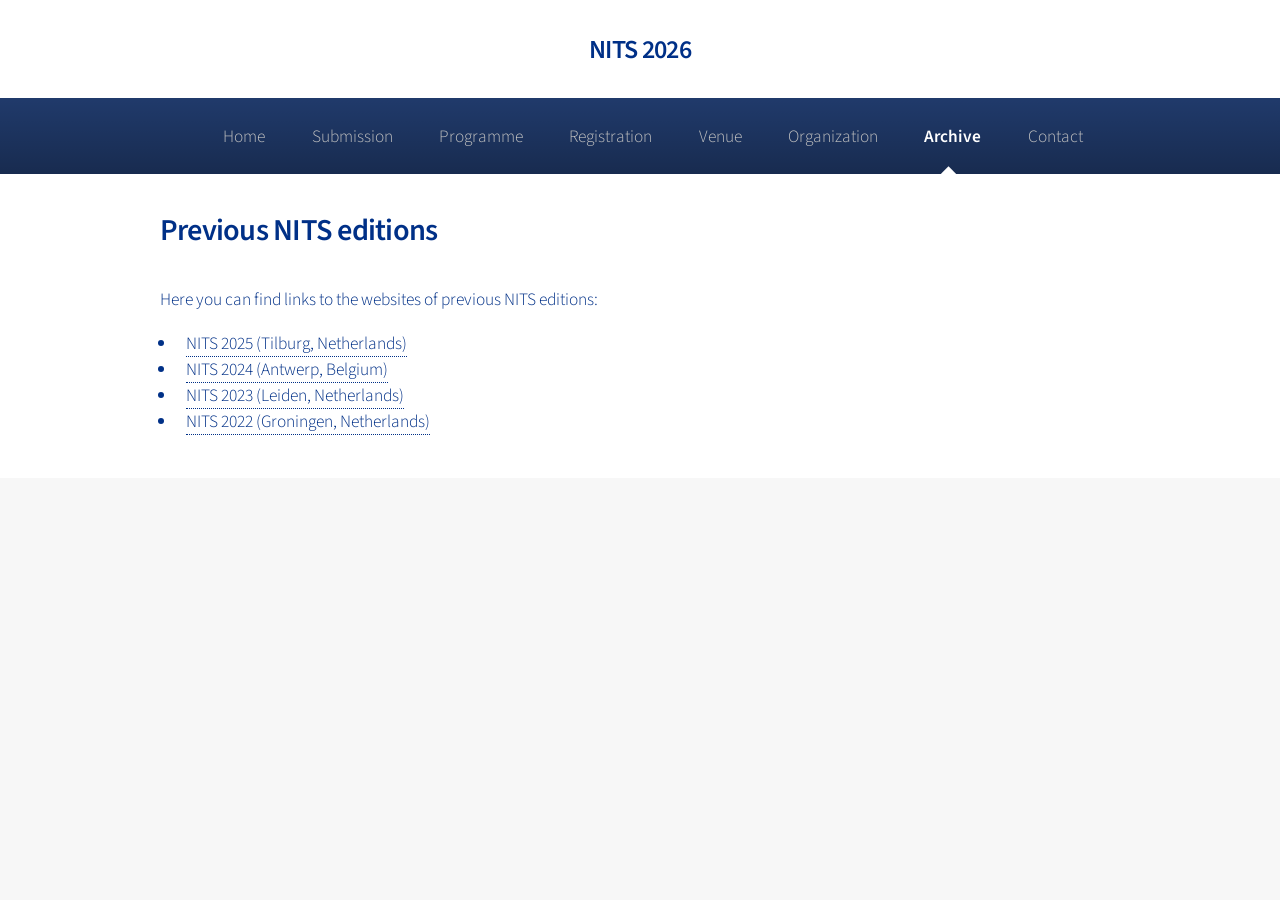
==== commit ccbb4eca: "Update archive.html" ====
--- a/archive.html
+++ b/archive.html
@@ -47,7 +47,7 @@
 									<li><a href="https://2024nits.github.io">NITS 2024 (Antwerp, Belgium)</a></li>
 									<li><a href="https://nits2022.github.io">NITS 2023 (Leiden, Netherlands)</a></li>
 									<li><a href="https://nits2022.github.io/2022">NITS 2022 (Groningen, Netherlands)</a></li>
-								</ul>
+								</ul><br>
 							</div>
 						</article>
 					</div>
--- a/assets/css/main.css
+++ b/assets/css/main.css
@@ -152,8 +152,12 @@
 		font-style: italic;
 	}
 
-	p, ul, ol, dl, table, blockquote {
+	p, ol, dl, table, blockquote {
 		margin: 0 0 1em 0;
+	}
+
+	ul {
+		margin: 0 0 0 0;
 	}
 
 	h1, h2, h3, h4, h5, h6 {
